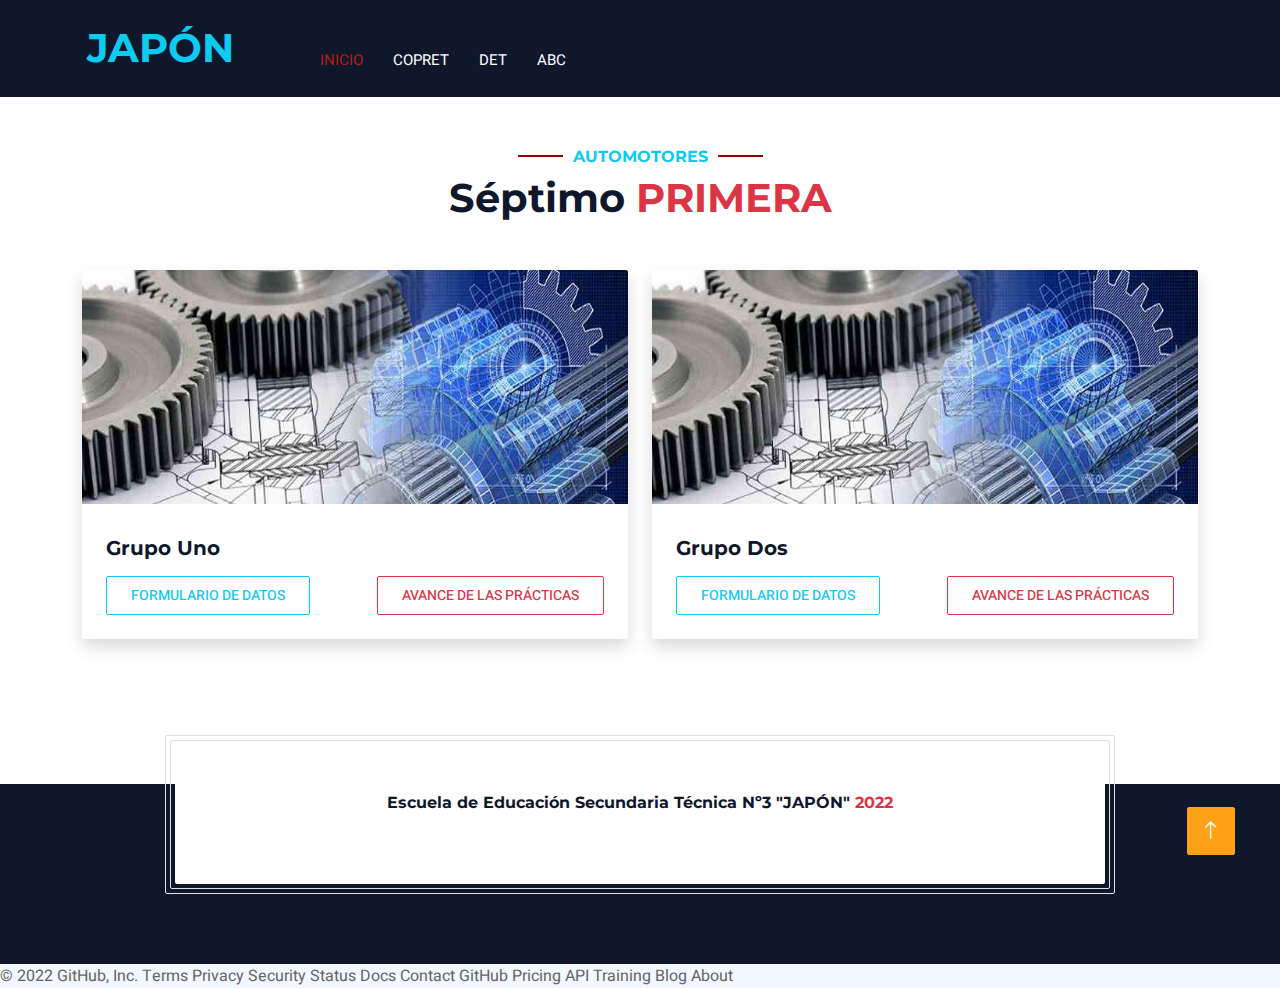
==== auto71.html @ 365e67e0 "Update auto71.html" ====
<!DOCTYPE html>
<html lang="en">

<head>
    <meta charset="utf-8">
    <title>Japón</title>
    <meta content="width=device-width, initial-scale=1.0" name="viewport">
    <meta content="" name="keywords">
    <meta content="" name="description">

    <!-- Favicon -->
    <link href="img/favicon.ico" rel="icon">

    <!-- Google Web Fonts -->
    <link rel="preconnect" href="https://fonts.googleapis.com">
    <link rel="preconnect" href="https://fonts.gstatic.com" crossorigin>
    <link href="https://fonts.googleapis.com/css2?family=Heebo:wght@400;500;600;700&family=Montserrat:wght@400;500;600;700&display=swap" rel="stylesheet">  

    <!-- Icon Font Stylesheet -->
    <link href="https://cdnjs.cloudflare.com/ajax/libs/font-awesome/5.10.0/css/all.min.css" rel="stylesheet">
    <link href="https://cdn.jsdelivr.net/npm/bootstrap-icons@1.4.1/font/bootstrap-icons.css" rel="stylesheet">

    <!-- Libraries Stylesheet -->
    <link href="lib/animate/animate.min.css" rel="stylesheet">
    <link href="lib/owlcarousel/assets/owl.carousel.min.css" rel="stylesheet">
    <link href="lib/tempusdominus/css/tempusdominus-bootstrap-4.min.css" rel="stylesheet" />

    <!-- Customized Bootstrap Stylesheet -->
    <link href="css/bootstrap.min.css" rel="stylesheet">

    <!-- Template Stylesheet -->
    <link href="css/style.css" rel="stylesheet">
</head>

<body>
    <div class="container-xxl bg-white p-0">
        <!-- Spinner Start -->
        <div id="spinner" class="show bg-white position-fixed translate-middle w-100 vh-100 top-50 start-50 d-flex align-items-center justify-content-center">
            <div class="spinner-border text-primary" style="width: 3rem; height: 3rem;" role="status">
                <span class="sr-only">Loading...</span>
            </div>
        </div>
        <!-- Spinner End -->

        <!-- Header Start -->
        <div class="container-fluid bg-dark px-0">
            <div class="row gx-0">
                <div class="col-lg-3 bg-dark d-none d-lg-block">
                    <a href="index.html" class="navbar-brand w-100 h-100 m-0 p-0 d-flex align-items-center justify-content-center">
                        <h1 class="m-0 text-info text-uppercase">Japón</h1>
                    </a>
                </div>
                <div class="col-lg-9">
                    <div class="row gx-0 bg-black d-none d-lg-flex">
                        <div class="col-lg-7 px-5 text-start">
                            <div class="h-100 d-inline-flex align-items-center py-2 me-4">
                               <!-- <i class="fa fa-envelope text-primary me-2"></i>
                                <p class="mb-0">info@example.com</p>-->
                            </div>
                           <!-- <div class="h-100 d-inline-flex align-items-center py-2">
                                <i class="fa fa-phone-alt text-primary me-2"></i>
                                <p class="mb-0">+012 345 6789</p>
                            </div>-->
                        </div>

                       <!-- <div class="col-lg-5 px-5 text-end">
                            <div class="d-inline-flex align-items-center py-2">
                                <a class="me-3" href=""><i class="fab fa-facebook-f"></i></a>
                                <a class="me-3" href=""><i class="fab fa-twitter"></i></a>
                                <a class="me-3" href=""><i class="fab fa-linkedin-in"></i></a>
                                <a class="me-3" href=""><i class="fab fa-instagram"></i></a>
                                <a class="" href=""><i class="fab fa-youtube"></i></a>
                            </div>
                        </div>-->
                    </div>
                    <nav class="navbar navbar-expand-lg bg-dark navbar-dark p-3 p-lg-0">
                        <a href="index.html" class="navbar-brand d-block d-lg-none">
                            <h1 class="m-0 text-primary text-uppercase">Japón</h1>
                        </a>
                        <button type="button" class="navbar-toggler" data-bs-toggle="collapse" data-bs-target="#navbarCollapse">
                            <span class="navbar-toggler-icon"></span>
                        </button>
                        <div class="collapse navbar-collapse justify-content-between" id="navbarCollapse">
                            <div class="navbar-nav mr-auto py-0">
                                <a href="index.html" class="nav-item nav-link active">Inicio</a>
                                <a href="http://ree.copret.abc.gob.ar/admin/" class="nav-item nav-link">Copret</a>
                                <a href="https://sites.google.com/site/direcciontecnicadpetp/" class="nav-item nav-link">DET</a>
                                <a href="http://abc.gob.ar/" class="nav-item nav-link">ABC</a>
                
                               
                        </div>
                    </nav>
                </div>
            </div>
        </div>
        <!-- Header End -->


       
        <!-- Room Start -->
        <div class="container-xxl py-5">
            <div class="container">
                <div class="text-center wow fadeInUp" data-wow-delay="0.1s">
                    <h6 class="section-title text-center text-info text-uppercase">Automotores</h6>
                    <h1 class="mb-5">Séptimo<span class="text-danger text-uppercase"> Primera</span></h1>
                </div>
                <div class="row g-4">
                    <div class="col-lg-6 col-md-6 wow fadeInUp" data-wow-delay="0.1s">
                        <div class="room-item shadow rounded overflow-hidden">
                            <div class="position-relative">
                                <img class="img-fluid" src="img/mecanica.jpg" alt="">
                                <!--<small class="position-absolute start-0 top-100 translate-middle-y bg-primary text-white rounded py-1 px-3 ms-4">10 horas</small>-->
                            </div>
                            <div class="p-4 mt-2">
                                <div class="d-flex justify-content-between mb-3">
                                    <h5 class="mb-0">Grupo Uno</h5>
                                
                                </div>
                             
                                <p class="text-body mb-3"></p>
                                <div class="d-flex justify-content-between">
                                    <a class="btn btn-sm btn-outline-info rounded py-2 px-4" href="">Formulario de Datos</a>
                                    <a class="btn btn-sm btn-outline-danger rounded py-2 px-4" href="">Avance de las Prácticas</a>
                                </div>
                            </div>
                        </div>
                    </div>

                    <div class="col-lg-6 col-md-6 wow fadeInUp" data-wow-delay="0.3s">
                        <div class="room-item shadow rounded overflow-hidden">
                            <div class="position-relative">
                                <img class="img-fluid" src="/img/mecanica.jpg" alt="">
                                <!--<small class="position-absolute start-0 top-100 translate-middle-y bg-primary text-white rounded py-1 px-3 ms-4">10 horas</small>-->
                            </div>
                            <div class="p-4 mt-2">
                                <div class="d-flex justify-content-between mb-3">
                                    <h5 class="mb-0">Grupo Dos</h5>
                                
                                </div>
                             
                                <p class="text-body mb-3"></p>
                                <div class="d-flex justify-content-between">
                                     <a class="btn btn-sm btn-outline-info rounded py-2 px-4" href="">Formulario de Datos</a>
                                    <a class="btn btn-sm btn-outline-danger rounded py-2 px-4" href="https://www.notion.so/57f64793a48d4085af562d3796d3f743?v=4460313151b8484094ee19536fb67d49">Avance de las Prácticas</a>
                                </div>
                            </div>
                        </div>
                    </div>

                   <!-- <div class="col-lg-6 col-md-6 wow fadeInUp" data-wow-delay="0.6s">
                        <div class="room-item shadow rounded overflow-hidden">
                            <div class="position-relative">
                                <img class="img-fluid" src="img/altura1.jpg" alt="">
                                <small class="position-absolute start-0 top-100 translate-middle-y bg-primary text-white rounded py-1 px-3 ms-4">10 horas</small>
                            </div>
                            <div class="p-4 mt-2">
                                <div class="d-flex justify-content-between mb-3">
                                    <h5 class="mb-0">Trabajo en Altura</h5>
                                
                                </div>
                             
                                <p class="text-body mb-3">El trabajo en altura representa en la Argentina la segunda causa de los accidentes fatales ocurridos en ocasión de trabajo. Por lo tanto requiere un fuerte compromiso desde la prevención de los riesgos.</p>
                                <div class="d-flex justify-content-between">
                                    <a class="btn btn-sm btn-primary rounded py-2 px-4" href="https://srt.aulainstitucional.com.ar/course/index.php?categoryid=68">Mas Información</a>
                                    <a class="btn btn-sm btn-dark rounded py-2 px-4" href="mailto:trabajo.ylmt6a0i8o1ylaia@u.box.com">Subir Certificado</a>
                                </div>
                            </div>
                        </div>
                    </div>-->


                   
                </div>
            </div>
        </div>
      
        <!-- Newsletter Start -->
        <div class="container newsletter mt-5 wow fadeIn" data-wow-delay="0.1s">
            <div class="row justify-content-center">
                <div class="col-lg-10 border rounded p-1">
                    <div class="border rounded text-center p-1">
                        <div class="bg-white rounded text-center p-5">
                            <h6 class="mb-4">Escuela de Educación Secundaria Técnica Nº3 "JAPÓN"<span class="text-danger text-uppercase"> 2022</span></h6>
                            <div class="position-relative mx-auto" style="max-width: 400px;">
                                <!--<a class="btn btn-sm btn-dark rounded py-2 px-4" href="https://wind-llama-bb4.notion.site/257fa01a389242d0bb3177c1c42a0182?v=643104534e704670808d323c88db79b3">Ingresa Aquí</a>-->
                            </div>
                
                        </div>
                    </div>
                </div>
            </div>
        </div>
        <!-- Newsletter Start -->
        

        <!-- Footer Start -->
        <div class="row justify-content-center">
        <div class="container-fluid bg-dark text-light footer wow fadeIn" data-wow-delay="0.1s">
           
                    
                        <!--<h6 class="section-title text-start text-danger text-uppercase mb-4">EET Nº3 "JAPÓN" - 2022</h6>-->

                       
             </div>         
        </div>

        <!-- Footer fin -->
              
            <!--<div class="container">
                <div class="copyright">
                    <div class="row">
                        <div class="col-md-6 text-center text-md-start mb-3 mb-md-0">
                            &copy; <a class="border-bottom" href="#">Your Site Name</a>, All Right Reserved. 
                            
                            
                            Designed By <a class="border-bottom" href="https://htmlcodex.com">HTML Codex</a>
                            <br>Distributed By: <a class="border-bottom" href="https://themewagon.com" target="_blank">ThemeWagon</a>
                        </div>
                        <div class="col-md-6 text-center text-md-end">
                            <div class="footer-menu">
                                <a href="">Home</a>
                                <a href="">Cookies</a>
                                <a href="">Help</a>
                                <a href="">FQAs</a>
                            </div>
                        </div>
                    </div>
                </div>
            </div>
        </div>-->
        <!-- Footer End -->


        <!-- Back to Top -->
        <a href="#" class="btn btn-lg btn-primary btn-lg-square back-to-top"><i class="bi bi-arrow-up"></i></a>
    </div>

    <!-- JavaScript Libraries -->
    <script src="https://code.jquery.com/jquery-3.4.1.min.js"></script>
    <script src="https://cdn.jsdelivr.net/npm/bootstrap@5.0.0/dist/js/bootstrap.bundle.min.js"></script>
    <script src="lib/wow/wow.min.js"></script>
    <script src="lib/easing/easing.min.js"></script>
    <script src="lib/waypoints/waypoints.min.js"></script>
    <script src="lib/counterup/counterup.min.js"></script>
    <script src="lib/owlcarousel/owl.carousel.min.js"></script>
    <script src="lib/tempusdominus/js/moment.min.js"></script>
    <script src="lib/tempusdominus/js/moment-timezone.min.js"></script>
    <script src="lib/tempusdominus/js/tempusdominus-bootstrap-4.min.js"></script>

    <!-- Template Javascript -->
    <script src="js/main.js"></script>
</body>

</html>
© 2022 GitHub, Inc.
Terms
Privacy
Security
Status
Docs
Contact GitHub
Pricing
API
Training
Blog
About
---- css/style.css ----
/********** Template CSS **********/
:root {
    --primary: #990000;
    --light: #9fc5e8;
    --dark: #0F172B;
    --red: #b61b1b;
}

.fw-medium {
    font-weight: 500 !important;
}

.fw-semi-bold {
    font-weight: 600 !important;
}

.back-to-top {
    position: fixed;
    display: none;
    right: 45px;
    bottom: 45px;
    z-index: 99;
}


/*** Spinner ***/
#spinner {
    opacity: 0;
    visibility: hidden;
    transition: opacity .5s ease-out, visibility 0s linear .5s;
    z-index: 99999;
}

#spinner.show {
    transition: opacity .5s ease-out, visibility 0s linear 0s;
    visibility: visible;
    opacity: 1;
}


/*** Button ***/
.btn {
    font-weight: 500;
    text-transform: uppercase;
    transition: .5s;
}

.btn.btn-primary,
.btn.btn-secondary {
    color: #FFFFFF;
}

.btn-square {
    width: 38px;
    height: 38px;
}

.btn-sm-square {
    width: 32px;
    height: 32px;
}

.btn-lg-square {
    width: 48px;
    height: 48px;
}

.btn-square,
.btn-sm-square,
.btn-lg-square {
    padding: 0;
    display: flex;
    align-items: center;
    justify-content: center;
    font-weight: normal;
    border-radius: 2px;
}


/*** Navbar ***/
.navbar-dark .navbar-nav .nav-link {
    margin-right: 30px;
    padding: 25px 0;
    color: #FFFFFF;
    font-size: 15px;
    text-transform: uppercase;
    outline: none;
}

.navbar-dark .navbar-nav .nav-link:hover,
.navbar-dark .navbar-nav .nav-link.active {
    color: var(--red);
}

@media (max-width: 991.98px) {
    .navbar-dark .navbar-nav .nav-link  {
        margin-right: 0;
        padding: 10px 0;
    }
}


/*** Header ***/
.carousel-caption {
    top: 0;
    left: 0;
    right: 0;
    bottom: 0;
    background: rgba(15, 23, 43, .7);
    z-index: 1;
}

.carousel-control-prev,
.carousel-control-next {
    width: 10%;
}

.carousel-control-prev-icon,
.carousel-control-next-icon {
    width: 3rem;
    height: 3rem;
}

@media (max-width: 768px) {
    #header-carousel .carousel-item {
        position: relative;
        min-height: 450px;
    }
    
    #header-carousel .carousel-item img {
        position: absolute;
        width: 100%;
        height: 100%;
        object-fit: cover;
    }
}

.page-header {
    background-position: center center;
    background-repeat: no-repeat;
    background-size: cover;
}

.page-header-inner {
    background: rgba(15, 23, 43, .7);
}

.breadcrumb-item + .breadcrumb-item::before {
    color: var(--light);
}

.booking {
    position: relative;
    margin-top: -100px !important;
    z-index: 1;
}


/*** Section Title ***/
.section-title {
    position: relative;
    display: inline-block;
}

.section-title::before {
    position: absolute;
    content: "";
    width: 45px;
    height: 2px;
    top: 50%;
    left: -55px;
    margin-top: -1px;
    background: var(--primary);
}

.section-title::after {
    position: absolute;
    content: "";
    width: 45px;
    height: 2px;
    top: 50%;
    right: -55px;
    margin-top: -1px;
    background: var(--primary);
}

.section-title.text-start::before,
.section-title.text-end::after {
    display: none;
}


/*** Service ***/
.service-item {
    height: 320px;
    padding: 30px;
    display: flex;
    flex-direction: column;
    justify-content: center;
    text-align: center;
    background: #FFFFFF;
    box-shadow: 0 0 45px rgba(0, 0, 0, .08);
    transition: .5s;
}

.service-item:hover {
    background: var(--primary);
}

.service-item .service-icon {
    margin: 0 auto 30px auto;
    width: 65px;
    height: 65px;
    transition: .5s;
}

.service-item i,
.service-item h5,
.service-item p {
    transition: .5s;
}

.service-item:hover i,
.service-item:hover h5,
.service-item:hover p {
    color: #FFFFFF !important;
}


/*** Youtube Video ***/
.video {
    position: relative;
    height: 100%;
    min-height: 500px;
    background: linear-gradient(rgba(15, 23, 43, .1), rgba(15, 23, 43, .1)), url(../img/video.jpg);
    background-position: center center;
    background-repeat: no-repeat;
    background-size: cover;
}

.video .btn-play {
    position: absolute;
    z-index: 3;
    top: 50%;
    left: 50%;
    transform: translateX(-50%) translateY(-50%);
    box-sizing: content-box;
    display: block;
    width: 32px;
    height: 44px;
    border-radius: 50%;
    border: none;
    outline: none;
    padding: 18px 20px 18px 28px;
}

.video .btn-play:before {
    content: "";
    position: absolute;
    z-index: 0;
    left: 50%;
    top: 50%;
    transform: translateX(-50%) translateY(-50%);
    display: block;
    width: 100px;
    height: 100px;
    background: var(--primary);
    border-radius: 50%;
    animation: pulse-border 1500ms ease-out infinite;
}

.video .btn-play:after {
    content: "";
    position: absolute;
    z-index: 1;
    left: 50%;
    top: 50%;
    transform: translateX(-50%) translateY(-50%);
    display: block;
    width: 100px;
    height: 100px;
    background: var(--primary);
    border-radius: 50%;
    transition: all 200ms;
}

.video .btn-play img {
    position: relative;
    z-index: 3;
    max-width: 100%;
    width: auto;
    height: auto;
}

.video .btn-play span {
    display: block;
    position: relative;
    z-index: 3;
    width: 0;
    height: 0;
    border-left: 32px solid var(--dark);
    border-top: 22px solid transparent;
    border-bottom: 22px solid transparent;
}

@keyframes pulse-border {
    0% {
        transform: translateX(-50%) translateY(-50%) translateZ(0) scale(1);
        opacity: 1;
    }

    100% {
        transform: translateX(-50%) translateY(-50%) translateZ(0) scale(1.5);
        opacity: 0;
    }
}

#videoModal {
    z-index: 99999;
}

#videoModal .modal-dialog {
    position: relative;
    max-width: 800px;
    margin: 60px auto 0 auto;
}

#videoModal .modal-body {
    position: relative;
    padding: 0px;
}

#videoModal .close {
    position: absolute;
    width: 30px;
    height: 30px;
    right: 0px;
    top: -30px;
    z-index: 999;
    font-size: 30px;
    font-weight: normal;
    color: #FFFFFF;
    background: #000000;
    opacity: 1;
}


/*** Testimonial ***/
.testimonial {
    background: linear-gradient(rgba(15, 23, 43, .7), rgba(15, 23, 43, .7)), url(../img/carousel-2.jpg);
    background-position: center center;
    background-repeat: no-repeat;
    background-size: cover;
}

.testimonial-carousel {
    padding-left: 65px;
    padding-right: 65px;
}

.testimonial-carousel .testimonial-item {
    padding: 30px;
}

.testimonial-carousel .owl-nav {
    position: absolute;
    width: 100%;
    height: 40px;
    top: calc(50% - 20px);
    left: 0;
    display: flex;
    justify-content: space-between;
    z-index: 1;
}

.testimonial-carousel .owl-nav .owl-prev,
.testimonial-carousel .owl-nav .owl-next {
    position: relative;
    width: 40px;
    height: 40px;
    display: flex;
    align-items: center;
    justify-content: center;
    color: #FFFFFF;
    background: var(--primary);
    border-radius: 2px;
    font-size: 18px;
    transition: .5s;
}

.testimonial-carousel .owl-nav .owl-prev:hover,
.testimonial-carousel .owl-nav .owl-next:hover {
    color: var(--primary);
    background: #FFFFFF;
}


/*** Team ***/
.team-item,
.team-item .bg-primary,
.team-item .bg-primary i {
    transition: .5s;
}

.team-item:hover {
    border-color: var(--secondary) !important;
}

.team-item:hover .bg-primary {
    background: var(--secondary) !important;
}

.team-item:hover .bg-primary i {
    color: var(--red) !important;
}


/*** Footer ***/
.newsletter {
    position: relative;
    z-index: 1;
}

.footer {
    position: relative;
    margin-top: -110px;
    padding-top: 180px;
}

.footer .btn.btn-social {
    margin-right: 5px;
    width: 35px;
    height: 35px;
    display: flex;
    align-items: center;
    justify-content: center;
    color: var(--light);
    border: 1px solid #FFFFFF;
    border-radius: 35px;
    transition: .3s;
}

.footer .btn.btn-social:hover {
    color: var(--primary);
}

.footer .btn.btn-link {
    display: block;
    margin-bottom: 5px;
    padding: 0;
    text-align: left;
    color: #FFFFFF;
    font-size: 15px;
    font-weight: normal;
    text-transform: capitalize;
    transition: .3s;
}

.footer .btn.btn-link::before {
    position: relative;
    content: "\f105";
    font-family: "Font Awesome 5 Free";
    font-weight: 900;
    margin-right: 10px;
}

.footer .btn.btn-link:hover {
    letter-spacing: 1px;
    box-shadow: none;
}

.footer .copyright {
    padding: 25px 0;
    font-size: 15px;
    border-top: 1px solid rgba(256, 256, 256, .1);
}

.footer .copyright a {
    color: var(--light);
}

.footer .footer-menu a {
    margin-right: 15px;
    padding-right: 15px;
    border-right: 1px solid rgba(255, 255, 255, .3);
}

.footer .footer-menu a:last-child {
    margin-right: 0;
    padding-right: 0;
    border-right: none;
}
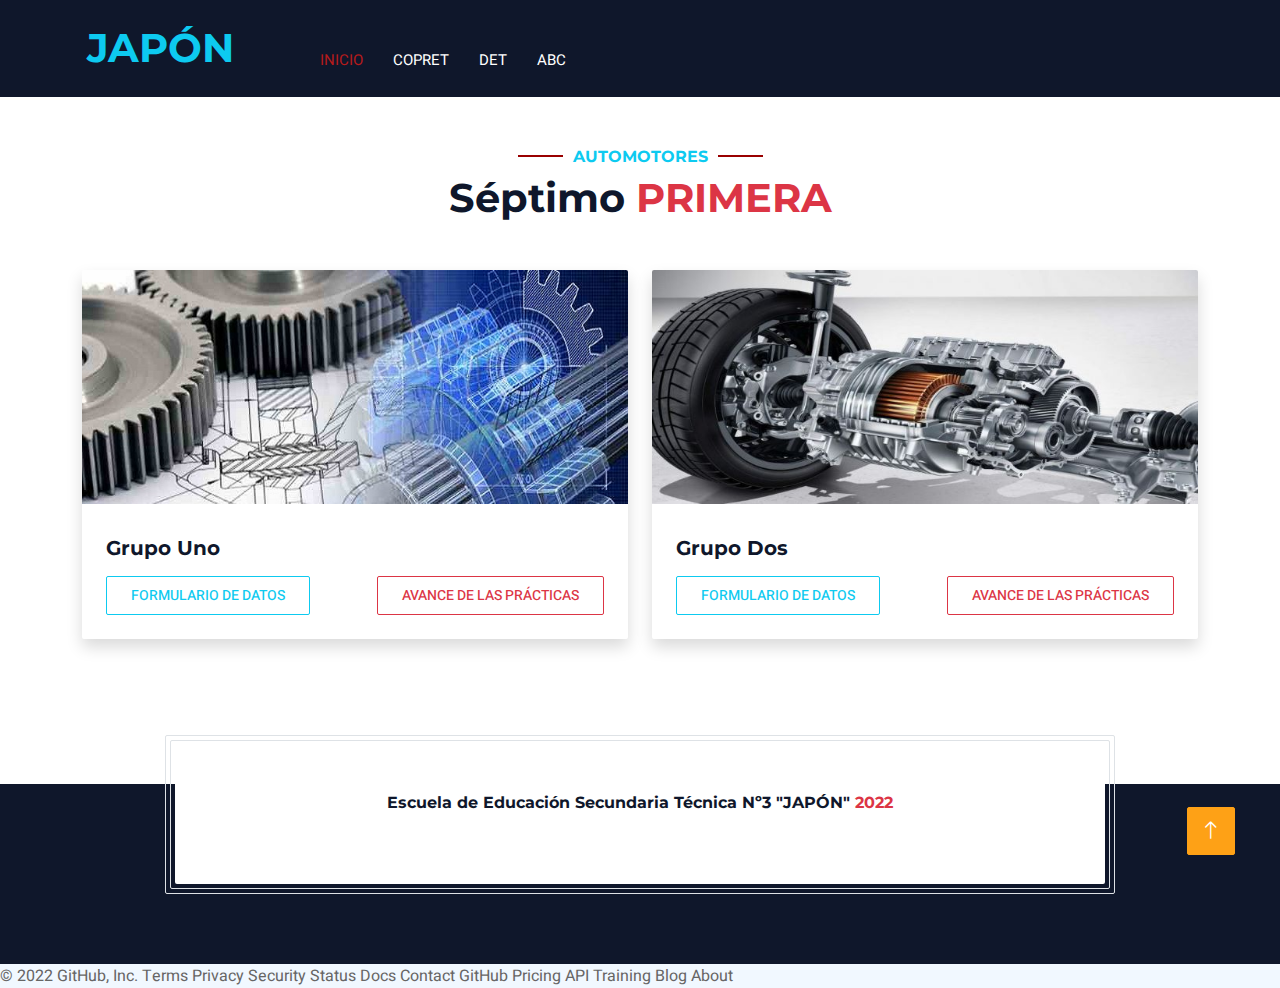
==== commit 045f0aaf: "Update auto71.html" ====
--- a/auto71.html
+++ b/auto71.html
@@ -129,7 +129,7 @@
                     <div class="col-lg-6 col-md-6 wow fadeInUp" data-wow-delay="0.3s">
                         <div class="room-item shadow rounded overflow-hidden">
                             <div class="position-relative">
-                                <img class="img-fluid" src="/img/mecanica.jpg" alt="">
+                                <img class="img-fluid" src="img/motor.jpg" alt="">
                                 <!--<small class="position-absolute start-0 top-100 translate-middle-y bg-primary text-white rounded py-1 px-3 ms-4">10 horas</small>-->
                             </div>
                             <div class="p-4 mt-2">
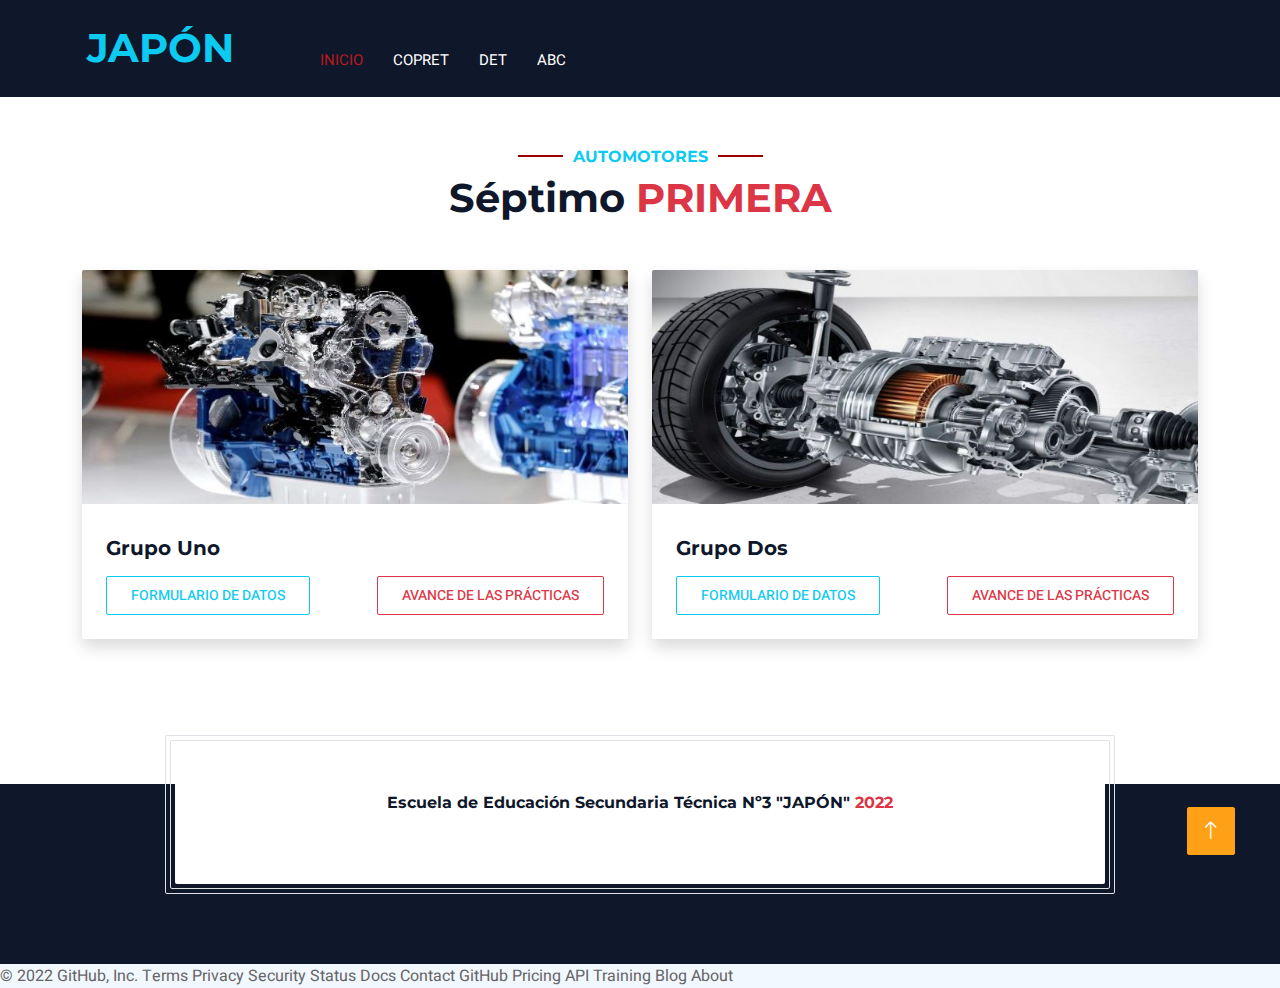
==== commit e23e0bd2: "Update auto71.html" ====
--- a/auto71.html
+++ b/auto71.html
@@ -108,7 +108,7 @@
                     <div class="col-lg-6 col-md-6 wow fadeInUp" data-wow-delay="0.1s">
                         <div class="room-item shadow rounded overflow-hidden">
                             <div class="position-relative">
-                                <img class="img-fluid" src="img/mecanica.jpg" alt="">
+                                <img class="img-fluid" src="img/motor2.jpg" alt="">
                                 <!--<small class="position-absolute start-0 top-100 translate-middle-y bg-primary text-white rounded py-1 px-3 ms-4">10 horas</small>-->
                             </div>
                             <div class="p-4 mt-2">
@@ -141,7 +141,7 @@
                                 <p class="text-body mb-3"></p>
                                 <div class="d-flex justify-content-between">
                                      <a class="btn btn-sm btn-outline-info rounded py-2 px-4" href="">Formulario de Datos</a>
-                                    <a class="btn btn-sm btn-outline-danger rounded py-2 px-4" href="https://www.notion.so/57f64793a48d4085af562d3796d3f743?v=4460313151b8484094ee19536fb67d49">Avance de las Prácticas</a>
+                                    <a class="btn btn-sm btn-outline-danger rounded py-2 px-4" href="https://aquamarine-attraction-863.notion.site/57f64793a48d4085af562d3796d3f743?v=4460313151b8484094ee19536fb67d49">Avance de las Prácticas</a>
                                 </div>
                             </div>
                         </div>
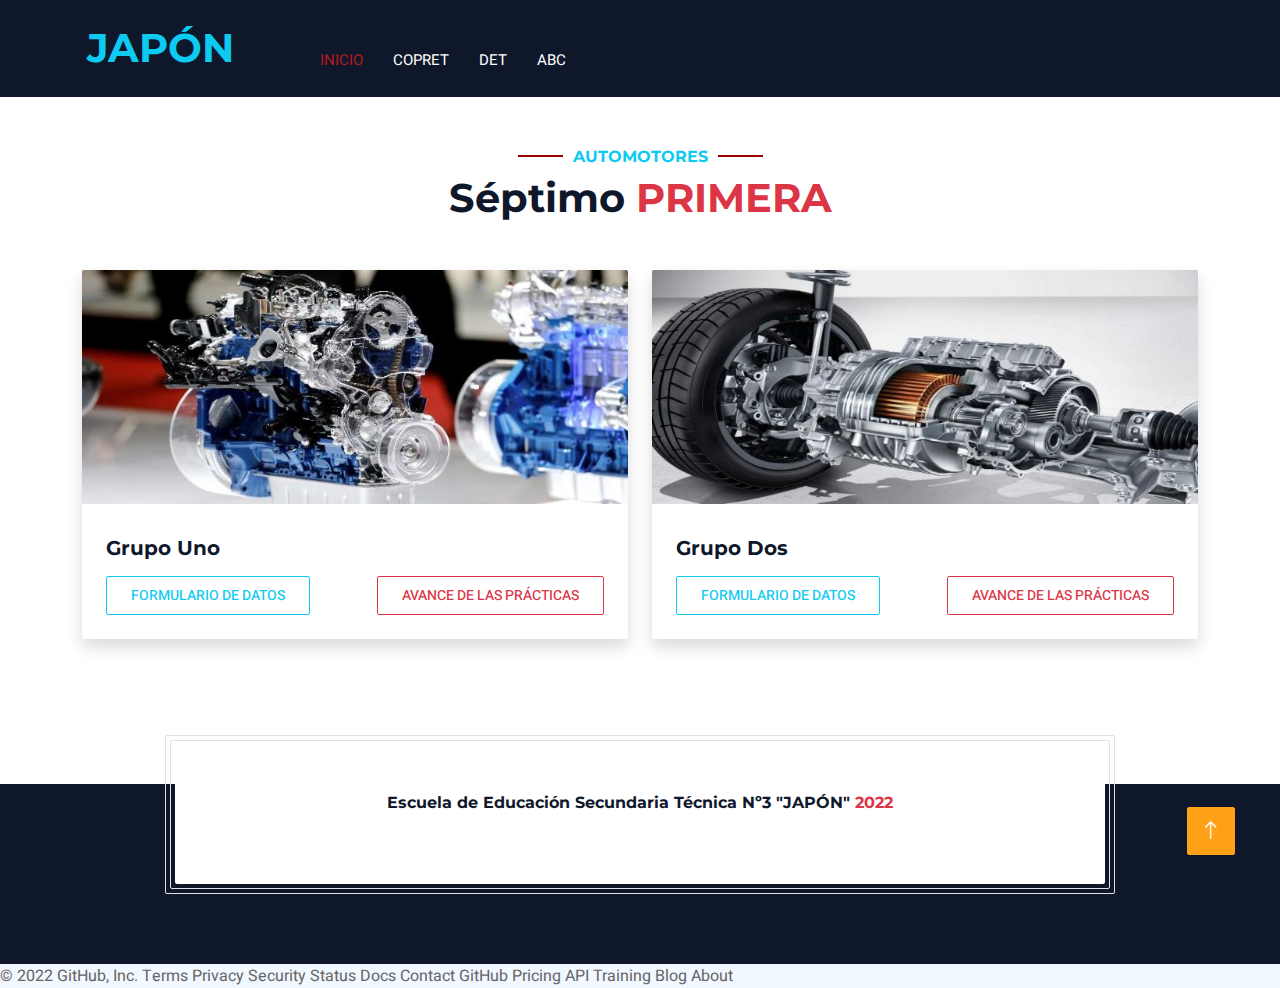
==== commit 07a144c9: "Update auto71.html" ====
--- a/auto71.html
+++ b/auto71.html
@@ -120,7 +120,7 @@
                                 <p class="text-body mb-3"></p>
                                 <div class="d-flex justify-content-between">
                                     <a class="btn btn-sm btn-outline-info rounded py-2 px-4" href="">Formulario de Datos</a>
-                                    <a class="btn btn-sm btn-outline-danger rounded py-2 px-4" href="">Avance de las Prácticas</a>
+                                    <a class="btn btn-sm btn-outline-danger rounded py-2 px-4" href="https://succulent-sapphire-fea.notion.site/dff70fb16e1e4513b4edc0346002b1ff?v=3a9dc25fc3784243b7e1ac7a22b5f32e">Avance de las Prácticas</a>
                                 </div>
                             </div>
                         </div>
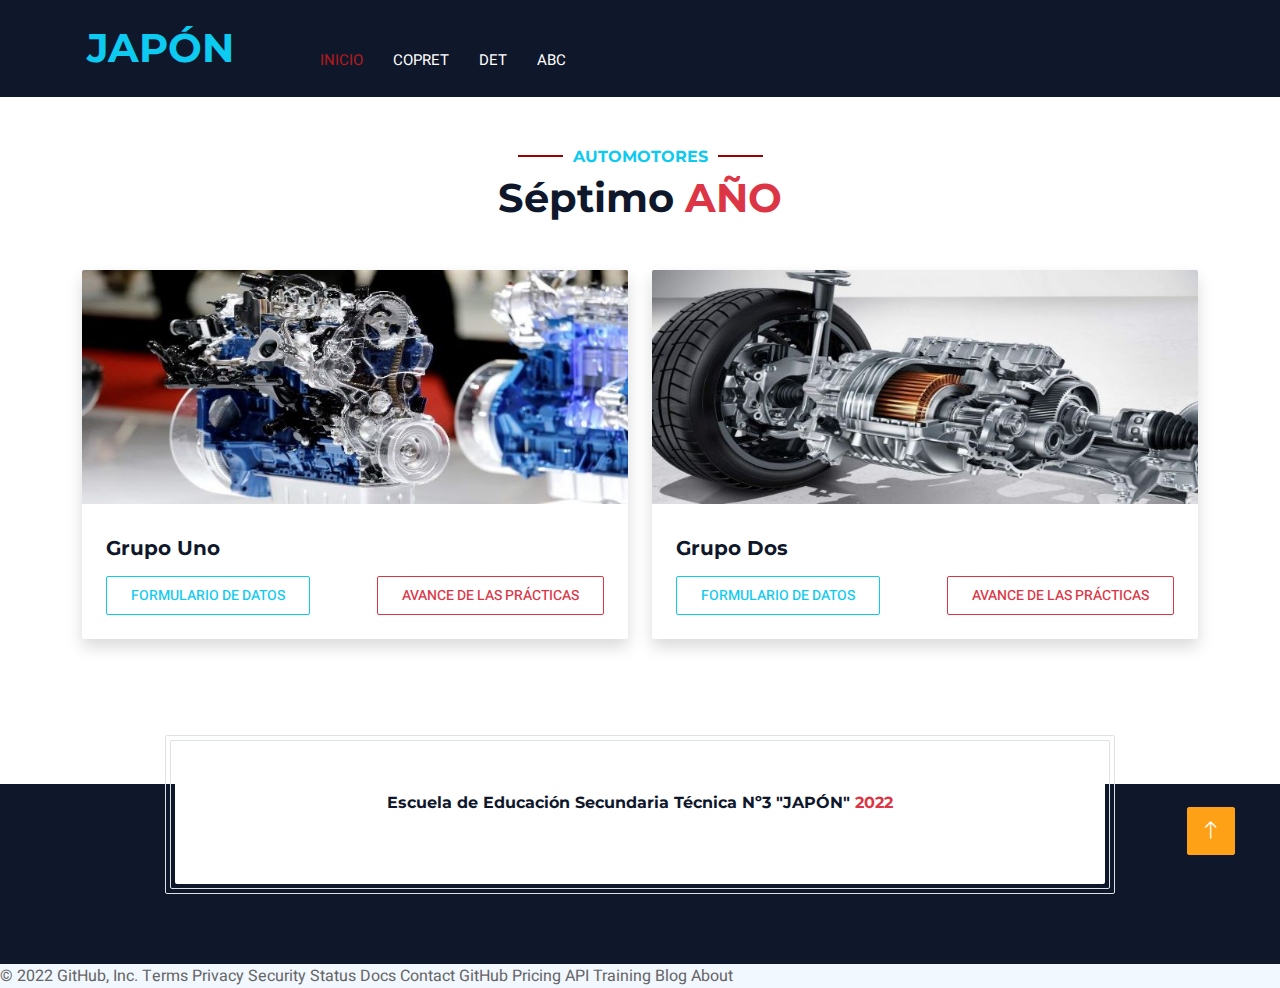
==== commit 82d15bfc: "Update auto71.html" ====
--- a/auto71.html
+++ b/auto71.html
@@ -102,7 +102,7 @@
             <div class="container">
                 <div class="text-center wow fadeInUp" data-wow-delay="0.1s">
                     <h6 class="section-title text-center text-info text-uppercase">Automotores</h6>
-                    <h1 class="mb-5">Séptimo<span class="text-danger text-uppercase"> Primera</span></h1>
+                    <h1 class="mb-5">Séptimo<span class="text-danger text-uppercase"> Año</span></h1>
                 </div>
                 <div class="row g-4">
                     <div class="col-lg-6 col-md-6 wow fadeInUp" data-wow-delay="0.1s">
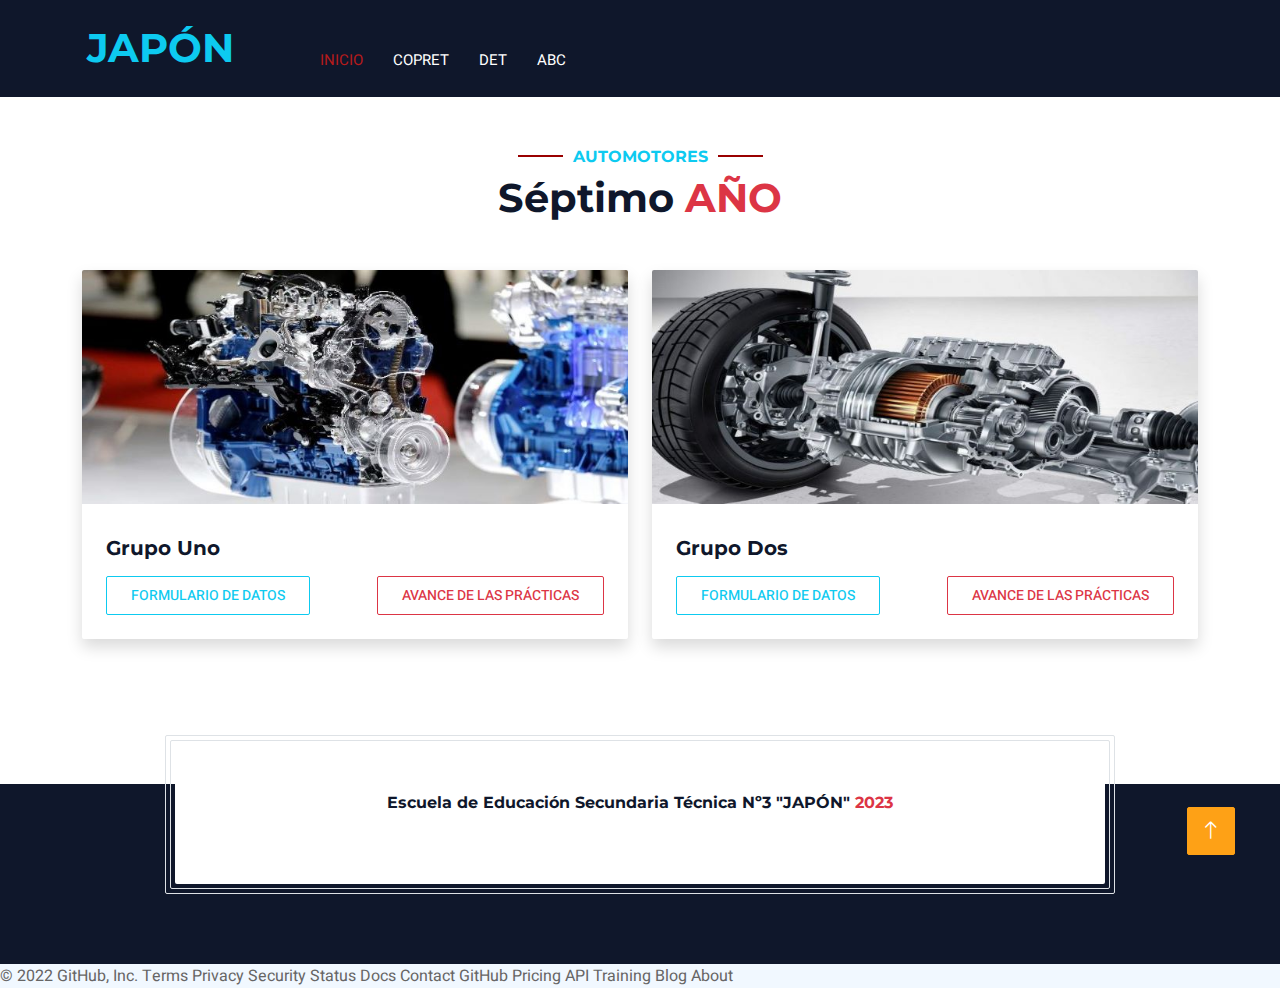
==== commit 72663923: "Update auto71.html" ====
--- a/auto71.html
+++ b/auto71.html
@@ -180,7 +180,7 @@
                 <div class="col-lg-10 border rounded p-1">
                     <div class="border rounded text-center p-1">
                         <div class="bg-white rounded text-center p-5">
-                            <h6 class="mb-4">Escuela de Educación Secundaria Técnica Nº3 "JAPÓN"<span class="text-danger text-uppercase"> 2022</span></h6>
+                            <h6 class="mb-4">Escuela de Educación Secundaria Técnica Nº3 "JAPÓN"<span class="text-danger text-uppercase"> 2023</span></h6>
                             <div class="position-relative mx-auto" style="max-width: 400px;">
                                 <!--<a class="btn btn-sm btn-dark rounded py-2 px-4" href="https://wind-llama-bb4.notion.site/257fa01a389242d0bb3177c1c42a0182?v=643104534e704670808d323c88db79b3">Ingresa Aquí</a>-->
                             </div>
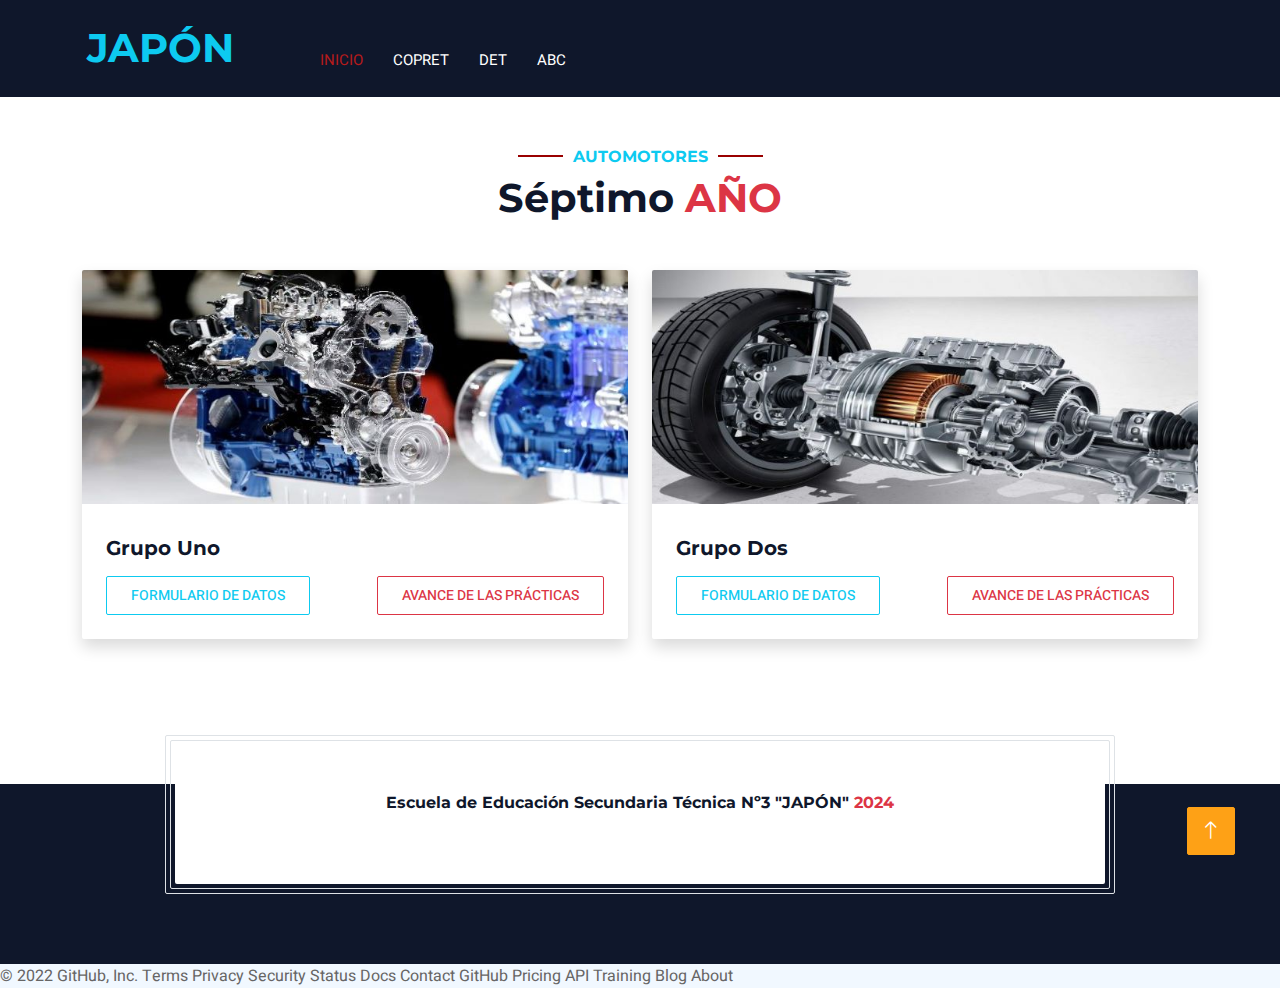
==== commit c8806c9a: "Update auto71.html" ====
--- a/auto71.html
+++ b/auto71.html
@@ -180,7 +180,7 @@
                 <div class="col-lg-10 border rounded p-1">
                     <div class="border rounded text-center p-1">
                         <div class="bg-white rounded text-center p-5">
-                            <h6 class="mb-4">Escuela de Educación Secundaria Técnica Nº3 "JAPÓN"<span class="text-danger text-uppercase"> 2023</span></h6>
+                            <h6 class="mb-4">Escuela de Educación Secundaria Técnica Nº3 "JAPÓN"<span class="text-danger text-uppercase"> 2024</span></h6>
                             <div class="position-relative mx-auto" style="max-width: 400px;">
                                 <!--<a class="btn btn-sm btn-dark rounded py-2 px-4" href="https://wind-llama-bb4.notion.site/257fa01a389242d0bb3177c1c42a0182?v=643104534e704670808d323c88db79b3">Ingresa Aquí</a>-->
                             </div>
